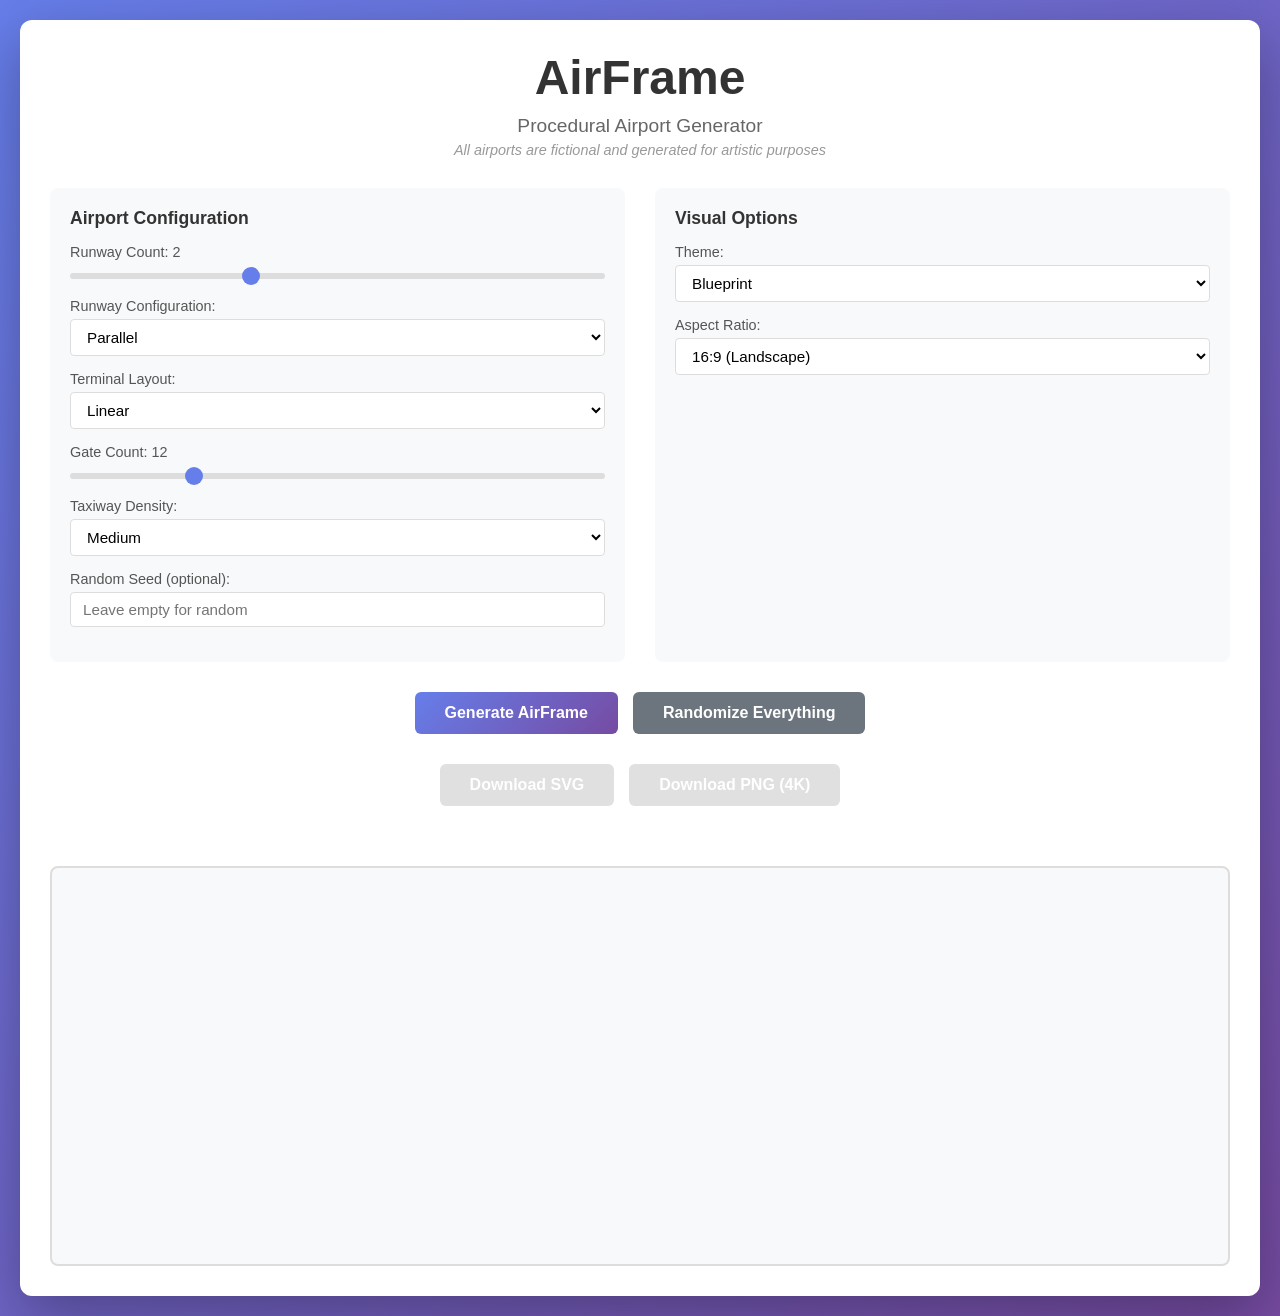
==== index.html @ 02efaf65 "Restructure for GitHub Pages - move files to root and remove READMEs Co-authored-by: Vyom2205 <13615" ====
<!DOCTYPE html>
<html lang="en">
<head>
    <meta charset="UTF-8">
    <meta name="viewport" content="width=device-width, initial-scale=1.0">
    <title>AirFrame - Procedural Airport Generator</title>
    <link rel="stylesheet" href="styles.css">
</head>
<body>
    <div class="container">
        <header class="header">
            <h1>AirFrame</h1>
            <p class="subtitle">Procedural Airport Generator</p>
            <p class="disclaimer">All airports are fictional and generated for artistic purposes</p>
        </header>
        
        <div class="controls">
            <div class="control-section">
                <h3>Airport Configuration</h3>
                
                <div class="control-group">
                    <label for="runwayCount">Runway Count: <span id="runwayCountValue">2</span></label>
                    <input type="range" id="runwayCount" min="1" max="4" value="2" class="slider">
                </div>
                
                <div class="control-group">
                    <label for="runwayConfig">Runway Configuration:</label>
                    <select id="runwayConfig" class="select-field">
                        <option value="parallel">Parallel</option>
                        <option value="crossing">Crossing</option>
                        <option value="random">Random</option>
                    </select>
                </div>
                
                <div class="control-group">
                    <label for="terminalLayout">Terminal Layout:</label>
                    <select id="terminalLayout" class="select-field">
                        <option value="linear">Linear</option>
                        <option value="pier">Pier</option>
                        <option value="satellite">Satellite</option>
                        <option value="hybrid">Hybrid</option>
                    </select>
                </div>
                
                <div class="control-group">
                    <label for="gateCount">Gate Count: <span id="gateCountValue">12</span></label>
                    <input type="range" id="gateCount" min="4" max="40" value="12" class="slider">
                </div>
                
                <div class="control-group">
                    <label for="taxiwayDensity">Taxiway Density:</label>
                    <select id="taxiwayDensity" class="select-field">
                        <option value="low">Low</option>
                        <option value="medium" selected>Medium</option>
                        <option value="high">High</option>
                    </select>
                </div>
                
                <div class="control-group">
                    <label for="randomSeed">Random Seed (optional):</label>
                    <input type="text" id="randomSeed" placeholder="Leave empty for random" class="input-field">
                </div>
            </div>
            
            <div class="control-section">
                <h3>Visual Options</h3>
                
                <div class="control-group">
                    <label for="themeSelect">Theme:</label>
                    <select id="themeSelect" class="select-field">
                        <option value="blueprint" selected>Blueprint</option>
                        <option value="dark">Dark</option>
                        <option value="white">White</option>
                    </select>
                </div>
                
                <div class="control-group">
                    <label for="aspectRatio">Aspect Ratio:</label>
                    <select id="aspectRatio" class="select-field">
                        <option value="16:9" selected>16:9 (Landscape)</option>
                        <option value="9:16">9:16 (Portrait)</option>
                        <option value="1:1">1:1 (Square)</option>
                    </select>
                </div>
            </div>
            
            <div class="button-group">
                <button id="generateBtn" class="btn btn-primary">Generate AirFrame</button>
                <button id="randomizeBtn" class="btn btn-secondary">Randomize Everything</button>
            </div>
            
            <div class="export-group">
                <button id="downloadSVG" class="btn btn-export" disabled>Download SVG</button>
                <button id="downloadPNG" class="btn btn-export" disabled>Download PNG (4K)</button>
            </div>
        </div>
        
        <div id="status" class="status"></div>
        
        <div id="canvasContainer" class="canvas-container">
            <svg id="airportSVG" class="airport-svg"></svg>
        </div>
    </div>
    
    <script src="generator.js"></script>
</body>
</html>
---- styles.css ----
/* AirFrame - Procedural Airport Generator Styles */

* {
    margin: 0;
    padding: 0;
    box-sizing: border-box;
}

body {
    font-family: -apple-system, BlinkMacSystemFont, 'Segoe UI', Roboto, 'Helvetica Neue', Arial, sans-serif;
    background: linear-gradient(135deg, #667eea 0%, #764ba2 100%);
    min-height: 100vh;
    padding: 20px;
}

.container {
    max-width: 1400px;
    margin: 0 auto;
    background: white;
    border-radius: 12px;
    box-shadow: 0 20px 60px rgba(0, 0, 0, 0.3);
    padding: 30px;
}

.header {
    text-align: center;
    margin-bottom: 30px;
}

.header h1 {
    font-size: 3em;
    color: #333;
    margin-bottom: 10px;
    font-weight: 700;
}

.subtitle {
    font-size: 1.2em;
    color: #666;
    margin-bottom: 5px;
}

.disclaimer {
    font-size: 0.9em;
    color: #999;
    font-style: italic;
}

.controls {
    display: grid;
    grid-template-columns: 1fr 1fr;
    gap: 30px;
    margin-bottom: 20px;
}

.control-section {
    background: #f8f9fa;
    padding: 20px;
    border-radius: 8px;
}

.control-section h3 {
    color: #333;
    margin-bottom: 15px;
    font-size: 1.1em;
}

.control-group {
    margin-bottom: 15px;
}

.control-group label {
    display: block;
    margin-bottom: 5px;
    color: #555;
    font-weight: 500;
    font-size: 0.9em;
}

.slider {
    width: 100%;
    height: 6px;
    background: #ddd;
    outline: none;
    border-radius: 3px;
    -webkit-appearance: none;
}

.slider::-webkit-slider-thumb {
    -webkit-appearance: none;
    appearance: none;
    width: 18px;
    height: 18px;
    background: #667eea;
    cursor: pointer;
    border-radius: 50%;
}

.slider::-moz-range-thumb {
    width: 18px;
    height: 18px;
    background: #667eea;
    cursor: pointer;
    border-radius: 50%;
    border: none;
}

.select-field, .input-field {
    width: 100%;
    padding: 8px 12px;
    border: 1px solid #ddd;
    border-radius: 4px;
    font-size: 0.95em;
    background: white;
}

.select-field:focus, .input-field:focus {
    outline: none;
    border-color: #667eea;
}

.button-group, .export-group {
    grid-column: 1 / -1;
    display: flex;
    gap: 15px;
    justify-content: center;
}

.btn {
    padding: 12px 30px;
    border: none;
    border-radius: 6px;
    font-size: 1em;
    font-weight: 600;
    cursor: pointer;
    transition: all 0.3s ease;
}

.btn-primary {
    background: linear-gradient(135deg, #667eea 0%, #764ba2 100%);
    color: white;
}

.btn-primary:hover {
    transform: translateY(-2px);
    box-shadow: 0 5px 15px rgba(102, 126, 234, 0.4);
}

.btn-secondary {
    background: #6c757d;
    color: white;
}

.btn-secondary:hover {
    background: #5a6268;
    transform: translateY(-2px);
}

.btn-export {
    background: #28a745;
    color: white;
}

.btn-export:hover:not(:disabled) {
    background: #218838;
    transform: translateY(-2px);
}

.btn-export:disabled {
    background: #ccc;
    cursor: not-allowed;
    opacity: 0.6;
}

.status {
    text-align: center;
    padding: 10px;
    margin: 15px 0;
    border-radius: 6px;
    font-weight: 500;
}

.status.loading {
    background: #fff3cd;
    color: #856404;
}

.status.success {
    background: #d4edda;
    color: #155724;
}

.status.error {
    background: #f8d7da;
    color: #721c24;
}

.canvas-container {
    margin-top: 20px;
    border: 2px solid #ddd;
    border-radius: 8px;
    overflow: hidden;
    background: #f8f9fa;
    display: flex;
    justify-content: center;
    align-items: center;
    min-height: 400px;
}

.airport-svg {
    max-width: 100%;
    height: auto;
    display: block;
}

/* Theme-specific SVG styles */
.theme-blueprint rect:first-child {
    fill: #0a2463;
}

.theme-dark rect:first-child {
    fill: #1a1a1a;
}

.theme-white rect:first-child {
    fill: #ffffff;
}

/* Responsive design */
@media (max-width: 1024px) {
    .controls {
        grid-template-columns: 1fr;
    }
}

@media (max-width: 768px) {
    .container {
        padding: 20px;
    }
    
    .header h1 {
        font-size: 2em;
    }
    
    .button-group, .export-group {
        flex-direction: column;
    }
    
    .btn {
        width: 100%;
    }
}
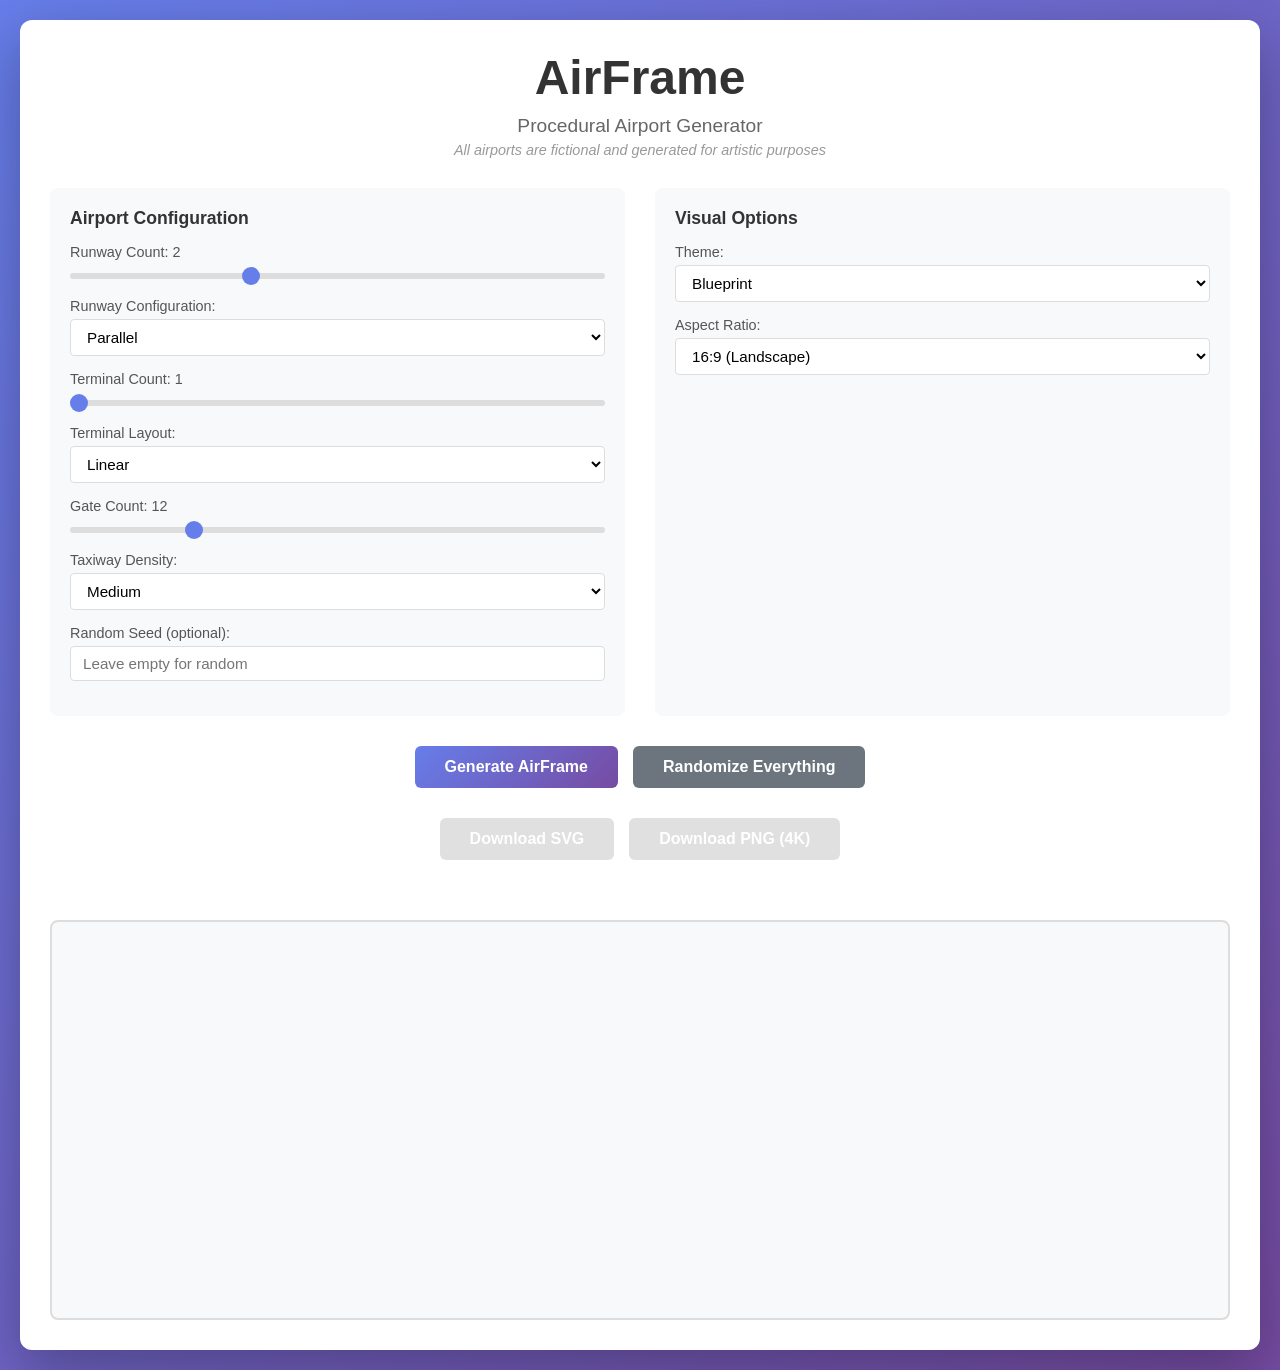
==== commit 696d89fc: "Implement grid-based taxiway network with node system and terminal count control Co-authored-by: Vyo" ====
--- a/index.html
+++ b/index.html
@@ -30,6 +30,11 @@
                         <option value="crossing">Crossing</option>
                         <option value="random">Random</option>
                     </select>
+                </div>
+                
+                <div class="control-group">
+                    <label for="terminalCount">Terminal Count: <span id="terminalCountValue">1</span></label>
+                    <input type="range" id="terminalCount" min="1" max="4" value="1" class="slider">
                 </div>
                 
                 <div class="control-group">
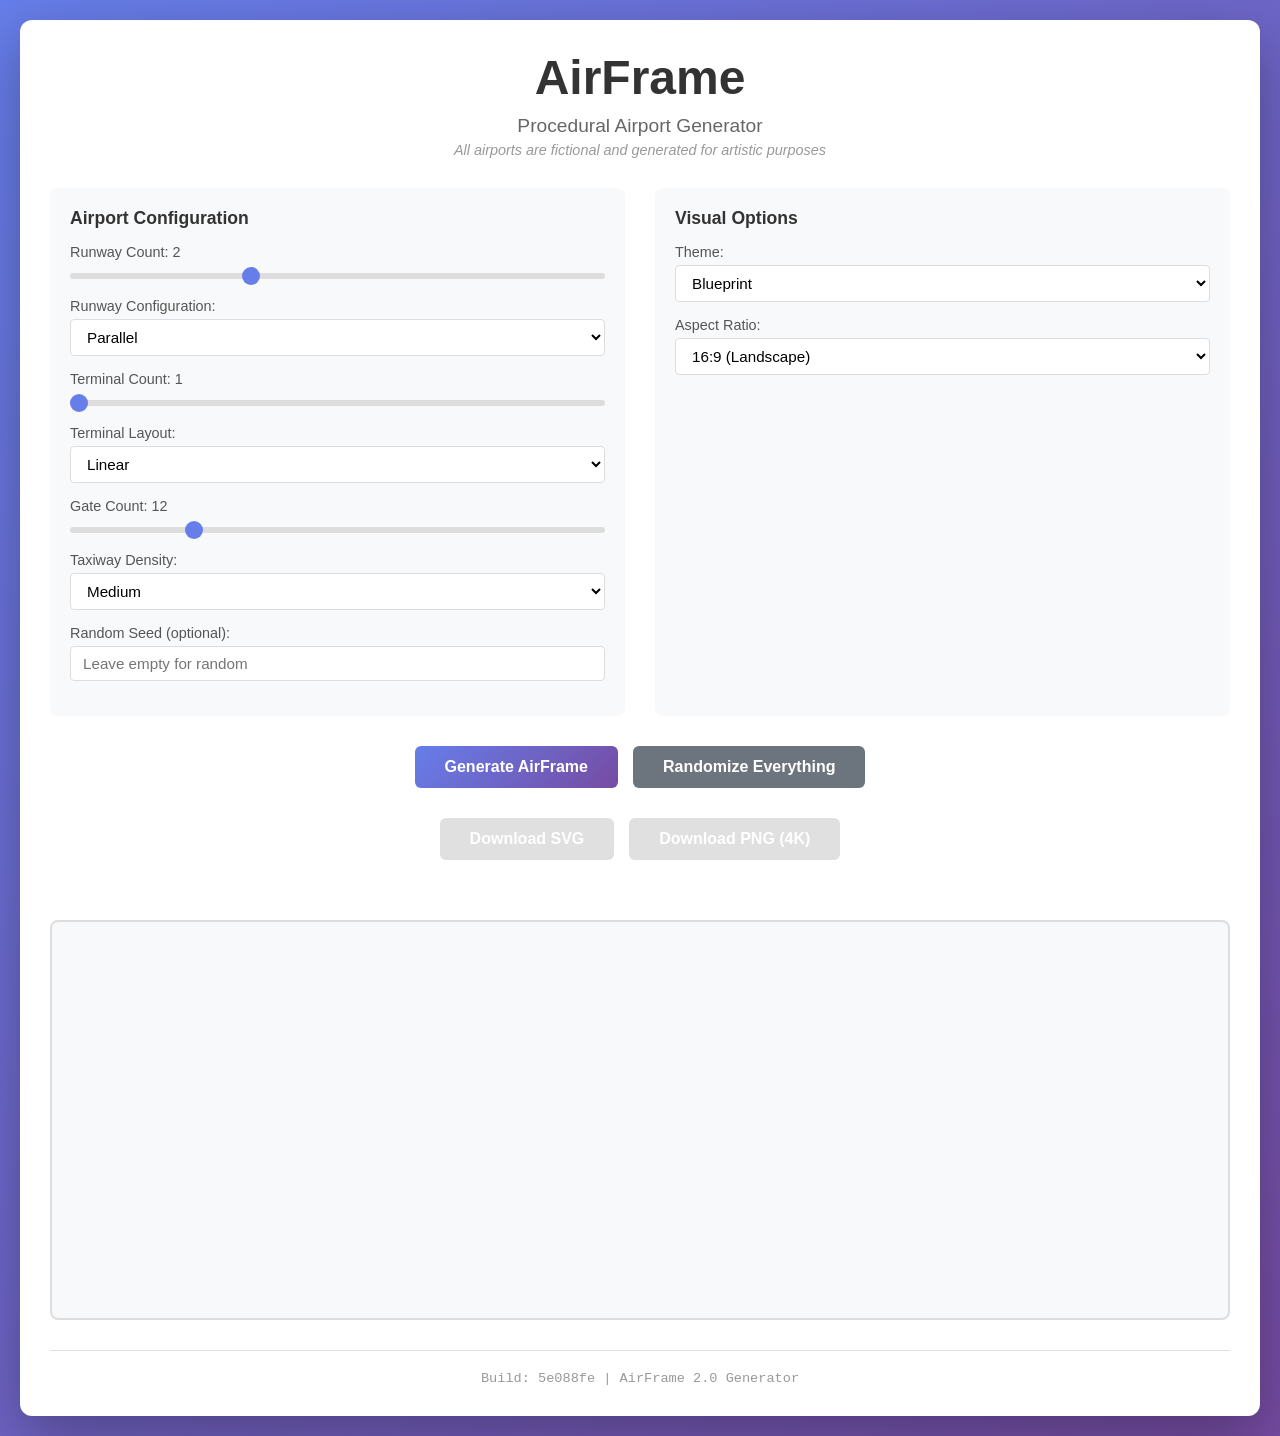
==== commit 1dcb94d8: "Add version display in footer UI element Co-authored-by: Vyom2205 <136154893+Vyom2205@users.noreply." ====
--- a/index.html
+++ b/index.html
@@ -105,6 +105,10 @@
         <div id="canvasContainer" class="canvas-container">
             <svg id="airportSVG" class="airport-svg"></svg>
         </div>
+        
+        <footer class="footer">
+            <p class="version">Build: 5e088fe | AirFrame 2.0 Generator</p>
+        </footer>
     </div>
     
     <script src="generator.js"></script>
--- a/styles.css
+++ b/styles.css
@@ -250,3 +250,17 @@
         width: 100%;
     }
 }
+
+/* Footer */
+.footer {
+    margin-top: 30px;
+    padding-top: 20px;
+    border-top: 1px solid #e0e0e0;
+    text-align: center;
+}
+
+.footer .version {
+    font-size: 0.85em;
+    color: #999;
+    font-family: 'Courier New', monospace;
+}
